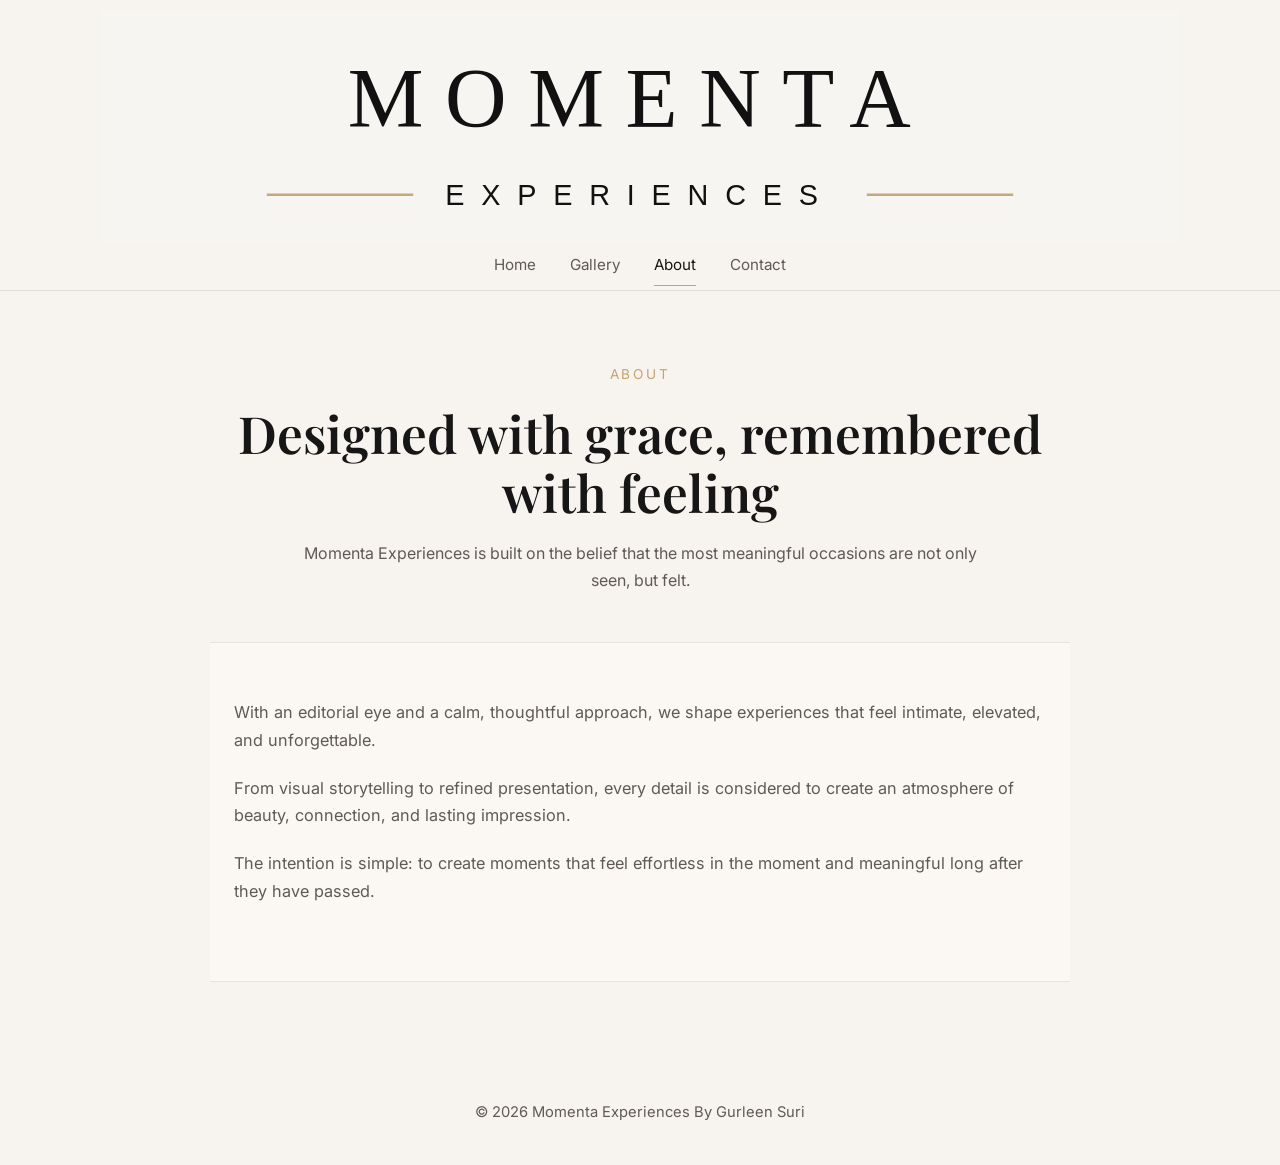
==== about.html @ 8e6f7125 "Add files via upload First working version of the website" ====
<!DOCTYPE html>
<html lang="en">
<head>
  <meta charset="UTF-8" />
  <meta name="viewport" content="width=device-width, initial-scale=1.0" />
  <title>About | Momenta Experiences</title>
  <link rel="preconnect" href="https://fonts.googleapis.com" />
  <link rel="preconnect" href="https://fonts.gstatic.com" crossorigin />
  <link
    href="https://fonts.googleapis.com/css2?family=Inter:wght@300;400;500;600&family=Playfair+Display:wght@500;600;700&display=swap"
    rel="stylesheet"
  />
  <link rel="stylesheet" href="style.css" />
</head>
<body>
  <header class="site-header">
    <div class="container header-inner">
      <a href="index.html" class="logo" aria-label="Momenta Experiences home">
        <img src="momenta_experiences_logo_cropped.svg" alt="Momenta Experiences logo" />
      </a>

      <nav class="site-nav" aria-label="Primary navigation">
        <a href="index.html">Home</a>
        <a href="gallery.html">Gallery</a>
        <a href="about.html" class="active">About</a>
        <a href="contact.html">Contact</a>
      </nav>
    </div>
  </header>

  <main>
    <section class="page-hero">
      <div class="container page-hero-content">
        <p class="eyebrow">About</p>
        <h1>Designed with grace, remembered with feeling</h1>
        <p>
          Momenta Experiences is built on the belief that the most meaningful
          occasions are not only seen, but felt.
        </p>
      </div>
    </section>

    <section class="content-section">
      <div class="container text-page-card">
        <p>
          With an editorial eye and a calm, thoughtful approach, we shape
          experiences that feel intimate, elevated, and unforgettable.
        </p>

        <p>
          From visual storytelling to refined presentation, every detail is
          considered to create an atmosphere of beauty, connection, and lasting
          impression.
        </p>

        <p>
          The intention is simple: to create moments that feel effortless in the
          moment and meaningful long after they have passed.
        </p>
      </div>
    </section>
  </main>

  <footer class="site-footer">
    <div class="container">
      <p>© 2026 Momenta Experiences By Gurleen Suri</p>
    </div>
  </footer>
</body>
</html>
---- style.css ----
:root {
  --bg: #f7f3ee;
  --bg-soft: #fbf8f4;
  --text: #161616;
  --muted: #5f5a55;
  --accent: #c5a46d;
  --border: rgba(0, 0, 0, 0.08);
  --white: #ffffff;
  --shadow: 0 20px 60px rgba(0, 0, 0, 0.06);
}

* {
  margin: 0;
  padding: 0;
  box-sizing: border-box;
}

html {
  scroll-behavior: smooth;
}

body {
  background: var(--bg);
  color: var(--text);
  font-family: "Inter", sans-serif;
  line-height: 1.7;
}

img {
  max-width: 100%;
  display: block;
}

a {
  text-decoration: none;
  color: inherit;
}

.container {
  width: min(1120px, 92%);
  margin: 0 auto;
}

.site-header {
  position: sticky;
  top: 0;
  z-index: 1000;
  background: rgba(247, 243, 238, 0.96);
  backdrop-filter: blur(10px);
  border-bottom: 1px solid var(--border);
}

.header-inner {
  display: flex;
  flex-direction: column;
  align-items: center;
  justify-content: center;
  gap: 8px;
  padding: 10px 0 12px;
}

.logo {
  display: inline-flex;
  justify-content: center;
  width: 100%;
}

.logo img {
  width: min(1080px, 96vw);
  height: auto;
}

.site-nav {
  display: flex;
  align-items: center;
  justify-content: center;
  gap: 34px;
  width: 100%;
}

.site-nav a {
  font-size: 0.95rem;
  color: var(--muted);
  position: relative;
  transition: color 0.3s ease;
}

.site-nav a:hover {
  color: var(--text);
}

.site-nav a::after {
  content: "";
  position: absolute;
  left: 0;
  bottom: -8px;
  width: 0;
  height: 1px;
  background: var(--accent);
  transition: width 0.3s ease;
}

.site-nav a:hover::after {
  width: 100%;
}

.hero {
  padding: 92px 0 90px;
  text-align: center;
}

.hero-content {
  max-width: 760px;
}

.eyebrow {
  font-size: 0.85rem;
  letter-spacing: 0.2em;
  text-transform: uppercase;
  color: var(--accent);
  margin-bottom: 18px;
}

.hero h1,
.section-heading h2,
.contact-card h2,
.simple-gallery-content h2 {
  font-family: "Playfair Display", serif;
  font-weight: 600;
  line-height: 1.15;
  color: var(--text);
}

.hero h1 {
  font-size: clamp(2.7rem, 6vw, 5rem);
  margin-bottom: 24px;
}

.hero-text {
  max-width: 640px;
  margin: 0 auto 34px;
  color: var(--muted);
  font-size: 1.05rem;
}

.btn {
  display: inline-block;
  padding: 14px 30px;
  border: 1px solid var(--accent);
  color: var(--text);
  background: transparent;
  border-radius: 999px;
  font-size: 0.95rem;
  transition: all 0.3s ease;
}

.btn:hover {
  background: var(--accent);
  color: var(--white);
}

.gallery-section,
.about-section,
.contact-section {
  padding: 90px 0;
}

.section-heading {
  max-width: 760px;
  margin-bottom: 38px;
}

.section-heading h2,
.contact-card h2,
.simple-gallery-content h2 {
  font-size: clamp(2rem, 4vw, 3.2rem);
}

.simple-gallery-section {
  padding-top: 20px;
}

.simple-gallery-content {
  max-width: 760px;
  margin: 0 auto;
  text-align: center;
  padding: 56px 24px;
  background: var(--bg-soft);
  border-top: 1px solid var(--border);
  border-bottom: 1px solid var(--border);
}

.simple-gallery-content p:last-child {
  max-width: 620px;
  margin: 18px auto 0;
  color: var(--muted);
}

.about-section {
  background: var(--bg-soft);
  border-top: 1px solid var(--border);
  border-bottom: 1px solid var(--border);
}

.about-content {
  max-width: 820px;
}

.about-content p {
  font-size: 1.02rem;
  color: var(--muted);
  margin-bottom: 20px;
}

.contact-card {
  text-align: center;
  background: var(--white);
  border: 1px solid var(--border);
  border-radius: 28px;
  padding: 60px 24px;
  box-shadow: var(--shadow);
}

.contact-card p {
  color: var(--muted);
  max-width: 640px;
  margin: 0 auto 18px;
}

.contact-link {
  display: inline-block;
  margin-top: 10px;
  font-size: 1.05rem;
  color: var(--accent);
  border-bottom: 1px solid transparent;
  transition: border-color 0.3s ease;
}

.contact-link:hover {
  border-color: var(--accent);
}

.site-footer {
  padding: 28px 0 40px;
  text-align: center;
}

.site-footer p {
  color: var(--muted);
  font-size: 0.92rem;
}

@media (max-width: 900px) {
  .header-inner {
    padding: 8px 0 14px;
  }

  .logo img {
    width: min(880px, 98vw);
  }

  .site-nav {
    gap: 18px;
    flex-wrap: wrap;
  }

  .hero {
    padding: 82px 0 70px;
  }
}

@media (max-width: 600px) {
  .logo img {
    width: 100%;
  }

  .site-nav a {
    font-size: 0.9rem;
  }

  .contact-card {
    padding: 42px 18px;
  }
}


.intro-section,
.content-section {
  padding: 0 0 90px;
}

.intro-card,
.text-page-card {
  max-width: 860px;
  margin: 0 auto;
  text-align: center;
  padding: 56px 24px;
  background: var(--bg-soft);
  border-top: 1px solid var(--border);
  border-bottom: 1px solid var(--border);
}

.intro-card h2,
.page-hero h1,
.text-page-card h2 {
  font-family: "Playfair Display", serif;
  font-weight: 600;
  line-height: 1.15;
  color: var(--text);
}

.intro-card h2,
.page-hero h1 {
  font-size: clamp(2rem, 4vw, 3.2rem);
}

.intro-card p:last-child,
.text-page-card p,
.page-hero p:last-child {
  max-width: 680px;
  margin: 18px auto 0;
  color: var(--muted);
}

.page-hero {
  padding: 72px 0 48px;
  text-align: center;
}

.page-hero-content {
  max-width: 820px;
  margin: 0 auto;
}

.placeholder-grid {
  display: grid;
  grid-template-columns: repeat(3, 1fr);
  gap: 22px;
}

.placeholder-card {
  min-height: 240px;
  display: flex;
  align-items: center;
  justify-content: center;
  background: var(--bg-soft);
  border: 1px solid var(--border);
  border-radius: 24px;
  box-shadow: var(--shadow);
  color: var(--muted);
  text-transform: uppercase;
  letter-spacing: 0.12em;
  font-size: 0.82rem;
}

.text-page-card {
  text-align: left;
}

.text-page-card p {
  max-width: none;
  margin: 0 0 20px;
  font-size: 1.02rem;
}

.contact-page-section {
  padding-top: 0;
}

.site-nav a.active {
  color: var(--text);
}

.site-nav a.active::after {
  width: 100%;
}

@media (max-width: 900px) {
  .placeholder-grid {
    grid-template-columns: 1fr;
  }
}
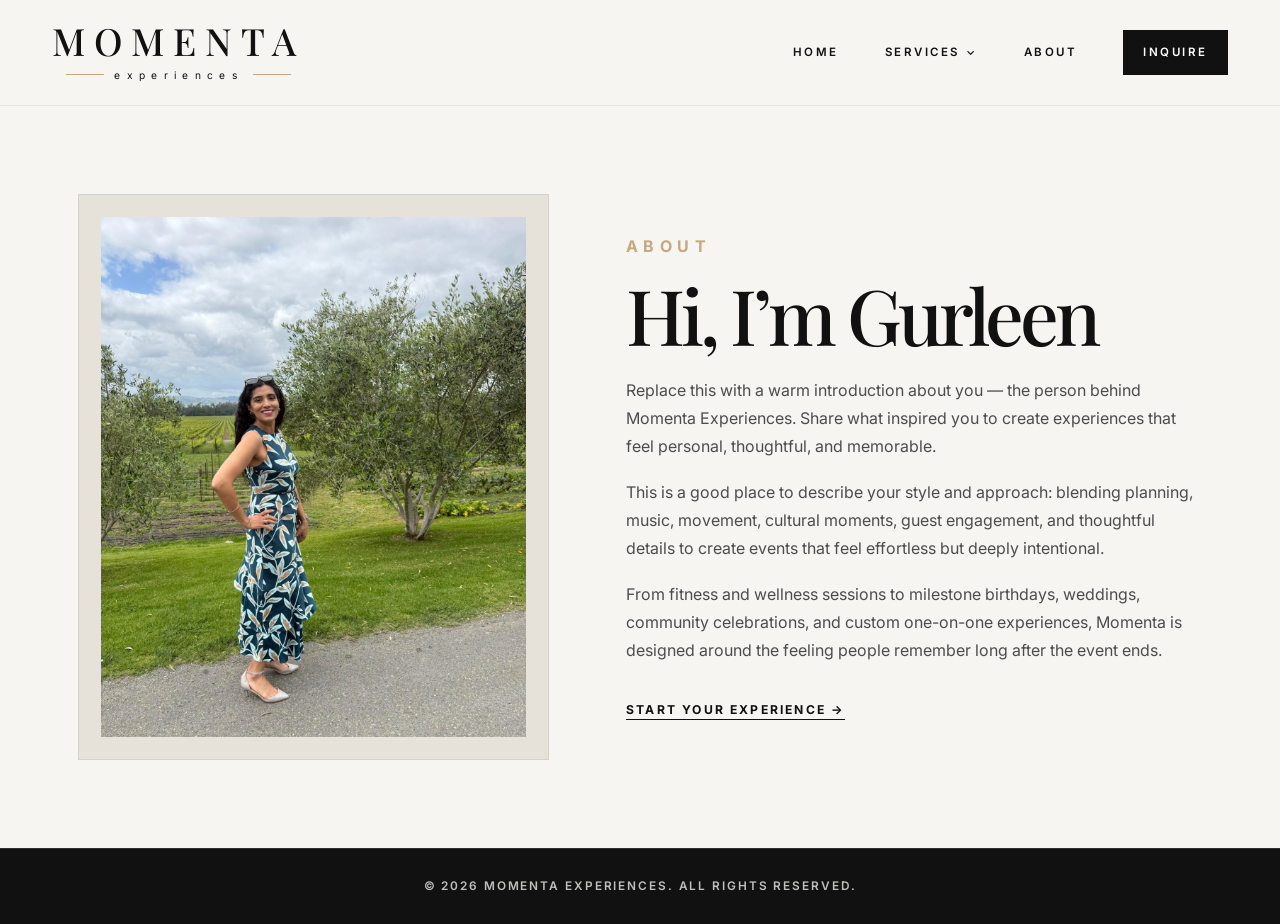
==== commit 427769f1: "Add files via upload created an about.html with my picture" ====
--- a/about.html
+++ b/about.html
@@ -4,67 +4,101 @@
   <meta charset="UTF-8" />
   <meta name="viewport" content="width=device-width, initial-scale=1.0" />
   <title>About | Momenta Experiences</title>
-  <link rel="preconnect" href="https://fonts.googleapis.com" />
-  <link rel="preconnect" href="https://fonts.gstatic.com" crossorigin />
-  <link
-    href="https://fonts.googleapis.com/css2?family=Inter:wght@300;400;500;600&family=Playfair+Display:wght@500;600;700&display=swap"
-    rel="stylesheet"
-  />
+  <link rel="preconnect" href="https://fonts.googleapis.com">
+  <link rel="preconnect" href="https://fonts.gstatic.com" crossorigin>
+  <link href="https://fonts.googleapis.com/css2?family=Inter:wght@300;400;500;600;700&family=Playfair+Display:wght@400;500;600;700&display=swap" rel="stylesheet">
   <link rel="stylesheet" href="style.css" />
 </head>
 <body>
   <header class="site-header">
-    <div class="container header-inner">
-      <a href="index.html" class="logo" aria-label="Momenta Experiences home">
-        <img src="momenta_experiences_logo_cropped.svg" alt="Momenta Experiences logo" />
-      </a>
+    <a class="logo" href="index.html#home" aria-label="Momenta Experiences home">
+      <span class="logo-primary">MOMENTA</span>
+      <span class="logo-line">
+        <span></span>
+        <em>experiences</em>
+        <span></span>
+      </span>
+    </a>
 
-      <nav class="site-nav" aria-label="Primary navigation">
-        <a href="index.html">Home</a>
-        <a href="gallery.html">Gallery</a>
-        <a href="about.html" class="active">About</a>
-        <a href="contact.html">Contact</a>
-      </nav>
+    <nav class="nav" aria-label="Primary navigation">
+      <a href="index.html#home">Home</a>
+      <div class="nav-dropdown">
+        <a href="index.html#services" class="nav-dropdown-trigger">Services</a>
+        <div class="nav-dropdown-menu" aria-label="Services submenu">
+          <a href="fitness.html">Fitness & Wellness</a>
+          <a href="celebrations.html">Milestone Birthdays & Celebrations</a>
+          <a href="weddings.html">Weddings</a>
+          <a href="custom-experiences.html">Custom Experiences</a>
+        </div>
+      </div>
+      <a href="about.html">About</a>
+      <a class="nav-button" href="inquire.html">Inquire</a>
+    </nav>
+
+    <button class="mobile-menu" type="button" aria-label="Open navigation" aria-expanded="false" aria-controls="mobileNav">Menu</button>
+    <div class="mobile-nav" id="mobileNav" aria-label="Mobile navigation">
+      <a href="index.html#home">Home</a>
+      <a href="index.html#services">Services</a>
+      <a href="about.html">About</a>
+      <a href="inquire.html">Inquire</a>
     </div>
   </header>
 
   <main>
-    <section class="page-hero">
-      <div class="container page-hero-content">
+    <section class="simple-about">
+      <div class="simple-about-image">
+        <div class="simple-about-photo about-gurleen-photo" role="img" aria-label="Gurleen outdoors in a vineyard setting"></div>
+      </div>
+
+      <div class="simple-about-copy">
         <p class="eyebrow">About</p>
-        <h1>Designed with grace, remembered with feeling</h1>
+        <h1>Hi, I’m Gurleen</h1>
+
         <p>
-          Momenta Experiences is built on the belief that the most meaningful
-          occasions are not only seen, but felt.
-        </p>
-      </div>
-    </section>
-
-    <section class="content-section">
-      <div class="container text-page-card">
-        <p>
-          With an editorial eye and a calm, thoughtful approach, we shape
-          experiences that feel intimate, elevated, and unforgettable.
+          Replace this with a warm introduction about you — the person behind Momenta Experiences.
+          Share what inspired you to create experiences that feel personal, thoughtful, and memorable.
         </p>
 
         <p>
-          From visual storytelling to refined presentation, every detail is
-          considered to create an atmosphere of beauty, connection, and lasting
-          impression.
+          This is a good place to describe your style and approach: blending planning, music, movement,
+          cultural moments, guest engagement, and thoughtful details to create events that feel effortless
+          but deeply intentional.
         </p>
 
         <p>
-          The intention is simple: to create moments that feel effortless in the
-          moment and meaningful long after they have passed.
+          From fitness and wellness sessions to milestone birthdays, weddings, community celebrations,
+          and custom one-on-one experiences, Momenta is designed around the feeling people remember long
+          after the event ends.
         </p>
+
+        <a class="text-link" href="inquire.html">Start your experience →</a>
       </div>
     </section>
   </main>
 
-  <footer class="site-footer">
-    <div class="container">
-      <p>© 2026 Momenta Experiences By Gurleen Suri</p>
-    </div>
+  <footer class="footer copyright-footer">
+    <p>© 2026 Momenta Experiences. All rights reserved.</p>
   </footer>
+
+  <script>
+    document.addEventListener("DOMContentLoaded", function () {
+      const menuButton = document.querySelector(".mobile-menu");
+      const mobileNav = document.querySelector(".mobile-nav");
+
+      if (!menuButton || !mobileNav) return;
+
+      menuButton.addEventListener("click", function () {
+        const isOpen = mobileNav.classList.toggle("is-open");
+        menuButton.setAttribute("aria-expanded", isOpen ? "true" : "false");
+      });
+
+      mobileNav.querySelectorAll("a").forEach(function (link) {
+        link.addEventListener("click", function () {
+          mobileNav.classList.remove("is-open");
+          menuButton.setAttribute("aria-expanded", "false");
+        });
+      });
+    });
+  </script>
 </body>
 </html>
--- a/style.css
+++ b/style.css
@@ -1,17 +1,17 @@
 :root {
-  --bg: #f7f3ee;
-  --bg-soft: #fbf8f4;
-  --text: #161616;
-  --muted: #5f5a55;
-  --accent: #c5a46d;
-  --border: rgba(0, 0, 0, 0.08);
+  --ink: #111111;
+  --cream: #f7f5f2;
+  --sand: #e7e2d9;
+  --taupe: #d4c6b5;
+  --gold: #c6a87d;
+  --sage: #a8b5a2;
   --white: #ffffff;
-  --shadow: 0 20px 60px rgba(0, 0, 0, 0.06);
+  --max-width: 1180px;
+  --serif: "Playfair Display", Georgia, serif;
+  --sans: "Inter", Arial, sans-serif;
 }
 
 * {
-  margin: 0;
-  padding: 0;
   box-sizing: border-box;
 }
 
@@ -20,363 +20,1471 @@
 }
 
 body {
-  background: var(--bg);
-  color: var(--text);
-  font-family: "Inter", sans-serif;
-  line-height: 1.7;
-}
-
-img {
-  max-width: 100%;
-  display: block;
+  margin: 0;
+  color: var(--ink);
+  background: var(--cream);
+  font-family: var(--sans);
+  line-height: 1.6;
+  -webkit-font-smoothing: antialiased;
+  text-rendering: optimizeLegibility;
 }
 
 a {
+  color: inherit;
   text-decoration: none;
-  color: inherit;
-}
-
-.container {
-  width: min(1120px, 92%);
-  margin: 0 auto;
 }
 
 .site-header {
   position: sticky;
   top: 0;
-  z-index: 1000;
-  background: rgba(247, 243, 238, 0.96);
-  backdrop-filter: blur(10px);
-  border-bottom: 1px solid var(--border);
-}
-
-.header-inner {
+  z-index: 20;
+  display: flex;
+  align-items: center;
+  justify-content: space-between;
+  gap: 32px;
+  padding: 22px 52px;
+  background: rgba(247, 245, 242, 0.94);
+  backdrop-filter: blur(12px);
+  border-bottom: 1px solid rgba(17, 17, 17, 0.08);
+}
+
+.logo {
+  display: inline-flex;
+  flex-direction: column;
+  align-items: center;
+  min-width: 210px;
+}
+
+.logo-primary {
+  font-family: var(--serif);
+  font-size: clamp(1.6rem, 3vw, 2.35rem);
+  font-weight: 500;
+  letter-spacing: 0.24em;
+  line-height: 1;
+}
+
+.logo-line {
+  display: flex;
+  align-items: center;
+  gap: 10px;
+  margin-top: 7px;
+}
+
+.logo-line span {
+  width: 38px;
+  height: 1px;
+  background: var(--gold);
+}
+
+.logo-line em {
+  font-style: normal;
+  font-size: 0.64rem;
+  letter-spacing: 0.62em;
+  text-transform: lowercase;
+}
+
+.nav {
+  display: flex;
+  align-items: center;
+  gap: clamp(22px, 4vw, 46px);
+  font-size: 0.72rem;
+  font-weight: 600;
+  letter-spacing: 0.22em;
+  text-transform: uppercase;
+}
+
+.nav a {
+  transition: color 180ms ease, opacity 180ms ease;
+}
+
+.nav a:hover {
+  color: var(--gold);
+}
+
+.nav-button {
+  padding: 13px 20px;
+  color: var(--white);
+  background: var(--ink);
+}
+
+.mobile-menu {
+  display: none;
+  border: 1px solid rgba(17, 17, 17, 0.18);
+  background: transparent;
+  padding: 10px 14px;
+  text-transform: uppercase;
+  letter-spacing: 0.14em;
+}
+
+.hero {
+  position: relative;
+  min-height: 38vh;
+  display: flex;
+  align-items: center;
+  padding: 36px 7vw;
+  overflow: hidden;
+  color: var(--white);
+  background:
+    linear-gradient(90deg, rgba(17,17,17,0.78) 0%, rgba(17,17,17,0.52) 42%, rgba(17,17,17,0.08) 100%),
+    url("https://images.unsplash.com/photo-1519225421980-715cb0215aed?auto=format&fit=crop&w=1800&q=80") center/cover;
+}
+
+.hero-content {
+  position: relative;
+  z-index: 2;
+  max-width: 600px;
+}
+
+.eyebrow {
+  margin: 0 0 16px;
+  font-size: 0.76rem;
+  font-weight: 700;
+  letter-spacing: 0.34em;
+  text-transform: uppercase;
+}
+
+.centered {
+  text-align: center;
+}
+
+.hero h1,
+.section h2,
+.split-copy h2,
+.cta h2 {
+  font-family: var(--serif);
+  font-weight: 500;
+  line-height: 0.98;
+  margin: 0;
+}
+
+.hero h1 {
+  font-size: clamp(2.55rem, 5.25vw, 5rem);
+  letter-spacing: -0.055em;
+}
+
+.hero h1 span,
+.section h2 span,
+.split-copy h2 span {
+  font-style: italic;
+  font-weight: 400;
+}
+
+.hero-copy {
+  max-width: 460px;
+  margin: 16px 0 20px;
+  font-size: 0.95rem;
+}
+
+.button {
+  display: inline-flex;
+  align-items: center;
+  justify-content: center;
+  min-width: 170px;
+  padding: 14px 26px;
+  border: 1px solid transparent;
+  font-family: var(--sans);
+  font-size: 0.74rem;
+  font-weight: 700;
+  letter-spacing: 0.24em;
+  text-transform: uppercase;
+  transition: transform 180ms ease, background 180ms ease, color 180ms ease;
+}
+
+.button:hover {
+  transform: translateY(-2px);
+}
+
+.button-light {
+  color: var(--ink);
+  background: var(--cream);
+}
+
+.button-dark {
+  color: var(--white);
+  background: var(--ink);
+}
+
+.section {
+  max-width: var(--max-width);
+  margin: 0 auto;
+  padding: 28px 28px;
+}
+
+.section h2,
+.cta h2 {
+  font-size: clamp(2rem, 3.9vw, 3.35rem);
+  text-align: center;
+}
+
+.service-grid {
+  display: grid;
+  grid-template-columns: repeat(4, 1fr);
+  gap: 18px;
+  margin-top: 22px;
+}
+
+.service-card {
+  text-align: center;
+  background: rgba(255,255,255,0.48);
+  border-right: 1px solid rgba(17, 17, 17, 0.08);
+  transition: transform 180ms ease, box-shadow 180ms ease;
+}
+
+.service-card:hover {
+  transform: translateY(-4px);
+  box-shadow: 0 18px 42px rgba(17, 17, 17, 0.08);
+}
+
+.image-card {
+  min-height: 154px;
+  background-size: cover;
+  background-position: center;
+  filter: saturate(1.04) contrast(1.02);
+}
+
+.fitness {
+  background-image:
+    linear-gradient(rgba(17,17,17,0.08), rgba(17,17,17,0.08)),
+    url("assets/service-fitness.png");
+}
+
+.celebrations {
+  background-image:
+    linear-gradient(rgba(17,17,17,0.02), rgba(17,17,17,0.02)),
+    url("assets/service-celebrations.png");
+}
+
+.weddings {
+  background-image:
+    linear-gradient(rgba(17,17,17,0.03), rgba(17,17,17,0.03)),
+    url("assets/service-weddings.png");
+}
+
+.custom {
+  background-image:
+    linear-gradient(rgba(17,17,17,0.08), rgba(17,17,17,0.08)),
+    url("assets/service-custom.png");
+}
+
+.service-icon {
+  width: 30px;
+  height: 30px;
+  margin: 12px auto 6px;
+  color: var(--gold);
+}
+
+.service-icon svg {
+  width: 100%;
+  height: 100%;
+  fill: none;
+  stroke: currentColor;
+  stroke-width: 1.45;
+  stroke-linecap: round;
+  stroke-linejoin: round;
+}
+
+.service-card h3 {
+  margin: 0 14px 8px;
+  font-size: 0.8rem;
+  letter-spacing: 0.18em;
+  text-transform: uppercase;
+}
+
+.service-card p {
+  margin: 0 auto 18px;
+  max-width: 230px;
+  padding: 0 18px;
+  font-size: 0.9rem;
+}
+
+.split-section {
+  display: grid;
+  grid-template-columns: 1fr 1.1fr;
+  min-height: 470px;
+  background: var(--sand);
+}
+
+.split-copy {
+  padding: clamp(48px, 7vw, 92px);
+}
+
+.split-copy h2 {
+  font-size: clamp(2.1rem, 4vw, 3.8rem);
+}
+
+.split-copy p:not(.eyebrow) {
+  max-width: 460px;
+  margin: 24px 0;
+}
+
+.text-link {
+  display: inline-block;
+  margin-top: 12px;
+  border-bottom: 1px solid var(--ink);
+  font-size: 0.76rem;
+  font-weight: 700;
+  letter-spacing: 0.18em;
+  text-transform: uppercase;
+}
+
+.split-image {
+  display: grid;
+  place-items: center;
+  padding: 34px;
+  background:
+    linear-gradient(rgba(247,245,242,0.28), rgba(247,245,242,0.28)),
+    url("assets/about-card.png") center/cover;
+}
+
+.brand-card {
   display: flex;
   flex-direction: column;
   align-items: center;
   justify-content: center;
-  gap: 8px;
-  padding: 10px 0 12px;
-}
-
-.logo {
+  width: min(360px, 78vw);
+  aspect-ratio: 1.45 / 1;
+  background: rgba(247, 245, 242, 0.9);
+  box-shadow: 0 22px 60px rgba(17, 17, 17, 0.16);
+}
+
+.brand-card-logo {
+  font-family: var(--serif);
+  font-size: 2.1rem;
+  letter-spacing: 0.25em;
+}
+
+.brand-card-sub {
+  margin-top: 4px;
+  font-size: 0.72rem;
+  letter-spacing: 0.52em;
+}
+
+.cta {
+  position: relative;
+  max-width: none;
+  margin: 0;
+  padding: 78px 28px 84px;
+  text-align: center;
+  background:
+    linear-gradient(rgba(247, 245, 242, 0.92), rgba(247, 245, 242, 0.92)),
+    radial-gradient(circle at center, rgba(198, 168, 125, 0.18), transparent 54%);
+  border-top: 1px solid rgba(17, 17, 17, 0.08);
+}
+
+.cta .eyebrow {
+  color: var(--gold);
+}
+
+.cta h2 {
+  max-width: 850px;
+  margin: 0 auto;
+  color: var(--ink);
+  font-family: var(--serif);
+  font-weight: 500;
+  letter-spacing: -0.035em;
+}
+
+.cta .button {
+  margin-top: 30px;
+}
+
+.footer {
+  display: grid;
+  grid-template-columns: repeat(3, 1fr);
+  gap: 0;
+  padding: 30px 7vw;
+  color: var(--cream);
+  background: var(--ink);
+  border-top: 1px solid rgba(255,255,255,0.12);
+}
+
+.footer-card {
+  display: flex;
+  align-items: center;
+  gap: 20px;
+  min-height: 70px;
+  padding: 0 34px;
+  border-right: 1px solid rgba(255,255,255,0.14);
+}
+
+.footer-card:last-child {
+  border-right: none;
+}
+
+.footer-icon {
+  flex: 0 0 auto;
+  width: 34px;
+  height: 34px;
+  color: var(--gold);
+}
+
+.footer-icon svg {
+  width: 100%;
+  height: 100%;
+  fill: none;
+  stroke: currentColor;
+  stroke-width: 1.45;
+  stroke-linecap: round;
+  stroke-linejoin: round;
+}
+
+.footer-card div {
+  display: flex;
+  flex-direction: column;
+  gap: 4px;
+}
+
+.footer strong {
+  font-size: 0.72rem;
+  letter-spacing: 0.2em;
+  text-transform: uppercase;
+}
+
+.footer span {
+  color: rgba(247,245,242,0.72);
+  font-size: 0.84rem;
+}
+
+@media (max-width: 980px) {
+  .site-header {
+    padding: 18px 24px;
+  }
+
+  .nav {
+    display: none;
+  }
+
+  .mobile-menu {
+    display: inline-block;
+  }
+
+  .service-grid {
+    grid-template-columns: repeat(2, 1fr);
+  }
+
+  .split-section {
+    grid-template-columns: 1fr;
+  }
+
+  .split-image {
+    min-height: 360px;
+  }
+
+  .footer {
+    grid-template-columns: 1fr;
+    padding: 18px 7vw;
+  }
+
+  .footer-card {
+    border-right: none;
+    border-bottom: 1px solid rgba(255,255,255,0.14);
+    padding: 22px 0;
+  }
+
+  .footer-card:last-child {
+    border-bottom: none;
+  }
+}
+
+@media (max-width: 640px) {
+  .logo {
+    align-items: flex-start;
+    min-width: 0;
+  }
+
+  .logo-primary {
+    font-size: 1.45rem;
+    letter-spacing: 0.18em;
+  }
+
+  .logo-line span {
+    width: 25px;
+  }
+
+  .hero {
+    min-height: 46vh;
+    padding: 44px 26px;
+  }
+
+  .hero-copy {
+    font-size: 0.96rem;
+  }
+
+  .service-grid {
+    grid-template-columns: 1fr;
+  }
+
+  .section {
+    padding: 58px 22px;
+  }
+
+  .split-copy {
+    padding: 48px 28px;
+  }
+
+  .footer {
+    padding: 18px 28px;
+  }
+}
+
+/* Inquire page */
+.inquire-page {
+  min-height: calc(100vh - 93px);
+  padding: clamp(44px, 6vw, 76px) 7vw;
+  background:
+    radial-gradient(circle at 18% 20%, rgba(198, 168, 125, 0.16), transparent 30%),
+    var(--cream);
+}
+
+.inquire-layout {
+  display: grid;
+  grid-template-columns: minmax(0, 1.05fr) minmax(320px, 0.95fr);
+  gap: clamp(24px, 4vw, 52px);
+  max-width: var(--max-width);
+  margin: 0 auto;
+  align-items: stretch;
+}
+
+.inquire-card {
+  min-height: 590px;
+  padding: clamp(42px, 6vw, 76px);
+  background: var(--sand);
+  border: 1px solid rgba(17, 17, 17, 0.10);
+  box-shadow: 0 22px 60px rgba(17, 17, 17, 0.06);
+  display: flex;
+  flex-direction: column;
+  align-items: flex-start;
+  justify-content: center;
+  position: relative;
+}
+
+
+.inquire-card .eyebrow {
+  color: var(--gold);
+  margin-bottom: 22px;
+}
+
+.inquire-card h1 {
+  margin: 0;
+  color: var(--ink);
+  font-family: var(--serif);
+  font-size: clamp(3.1rem, 6vw, 5.6rem);
+  font-weight: 500;
+  letter-spacing: -0.055em;
+  line-height: 0.96;
+}
+
+.inquire-card h1 span {
+  font-style: italic;
+  font-weight: 400;
+}
+
+.inquire-card p:not(.eyebrow) {
+  max-width: 560px;
+  margin: 28px 0 34px;
+  color: rgba(17, 17, 17, 0.72);
+  font-family: var(--sans);
+  font-size: clamp(1rem, 1.3vw, 1.12rem);
+  line-height: 1.65;
+}
+
+.inquire-email {
   display: inline-flex;
+  align-items: center;
   justify-content: center;
+  min-width: 310px;
+  padding: 16px 24px;
+  color: var(--white);
+  background: var(--ink);
+  font-family: var(--sans);
+  font-size: 0.76rem;
+  font-weight: 700;
+  letter-spacing: 0.2em;
+  text-transform: uppercase;
+  transition: transform 180ms ease, background 180ms ease;
+  position: relative;
+  z-index: 1;
+}
+
+.inquire-email:hover {
+  transform: translateY(-2px);
+  background: #2a2a2a;
+}
+
+.inquire-steps {
+  display: grid;
+  grid-template-rows: repeat(3, 1fr);
+  gap: 18px;
+}
+
+.step-card {
+  padding: clamp(28px, 4vw, 42px);
+  background: rgba(255, 255, 255, 0.54);
+  border: 1px solid rgba(17, 17, 17, 0.08);
+  display: flex;
+  flex-direction: column;
+  justify-content: center;
+  transition: transform 180ms ease, box-shadow 180ms ease;
+}
+
+.step-card:hover {
+  transform: translateY(-3px);
+  box-shadow: 0 18px 42px rgba(17, 17, 17, 0.07);
+}
+
+.step-number {
+  display: inline-block;
+  margin-bottom: 14px;
+  color: var(--gold);
+  font-family: var(--serif);
+  font-size: clamp(1.35rem, 2vw, 1.7rem);
+  font-weight: 500;
+}
+
+.step-card h2 {
+  margin: 0 0 8px;
+  color: var(--ink);
+  font-family: var(--sans);
+  font-size: 0.78rem;
+  font-weight: 800;
+  letter-spacing: 0.2em;
+  line-height: 1.4;
+  text-transform: uppercase;
+}
+
+.step-card p {
+  margin: 0;
+  color: rgba(17, 17, 17, 0.68);
+  font-size: 0.94rem;
+  line-height: 1.6;
+}
+
+@media (max-width: 980px) {
+  .inquire-page {
+    padding: 42px 24px;
+  }
+
+  .inquire-layout {
+    grid-template-columns: 1fr;
+  }
+
+  .inquire-card {
+    min-height: auto;
+  }
+
+  .inquire-steps {
+    grid-template-rows: none;
+  }
+}
+
+@media (max-width: 640px) {
+  .inquire-card {
+    padding: 36px 26px;
+  }
+
+  .inquire-email {
+    width: 100%;
+    min-width: 0;
+    padding: 16px 18px;
+    font-size: 0.72rem;
+    letter-spacing: 0.14em;
+  }
+
+  .step-card {
+    padding: 26px 24px;
+  }
+}
+
+
+/* Clickable service cards */
+.service-link {
+  display: block;
+  color: inherit;
+  text-decoration: none;
+}
+
+.service-link:focus-visible {
+  outline: 2px solid var(--gold);
+  outline-offset: 4px;
+}
+
+/* Service detail pages */
+.service-detail-hero {
+  min-height: 38vh;
+  display: flex;
+  align-items: center;
+  padding: 36px 7vw;
+  color: var(--white);
+  background-size: cover;
+  background-position: center;
+}
+
+.service-detail-content {
+  max-width: 680px;
+}
+
+.service-detail-content h1 {
+  margin: 0;
+  font-family: var(--serif);
+  font-size: clamp(2.55rem, 5.25vw, 5rem);
+  font-weight: 500;
+  letter-spacing: -0.055em;
+  line-height: 0.98;
+}
+
+.service-detail-content h1 span {
+  font-style: italic;
+  font-weight: 400;
+}
+
+.service-detail-content p:not(.eyebrow) {
+  max-width: 460px;
+  margin: 16px 0 20px;
+  font-size: 0.95rem;
+  color: rgba(255, 255, 255, 0.88);
+}
+
+.fitness-detail {
+  background:
+    linear-gradient(90deg, rgba(17,17,17,0.78), rgba(17,17,17,0.18)),
+    url("assets/service-fitness.png") center/cover;
+}
+
+.celebrations-detail {
+  background:
+    linear-gradient(90deg, rgba(17,17,17,0.78), rgba(17,17,17,0.18)),
+    url("assets/service-celebrations.png") center/cover;
+}
+
+.weddings-detail {
+  background:
+    linear-gradient(90deg, rgba(17,17,17,0.78), rgba(17,17,17,0.18)),
+    url("assets/service-weddings.png") center/cover;
+}
+
+.custom-detail {
+  background:
+    linear-gradient(90deg, rgba(17,17,17,0.78), rgba(17,17,17,0.18)),
+    url("assets/service-custom.png") center/cover;
+}
+
+.service-detail-section {
+  padding: 78px 7vw;
+  background: var(--cream);
+}
+
+.service-detail-grid {
+  display: grid;
+  grid-template-columns: 1fr 1fr;
+  gap: clamp(38px, 6vw, 70px);
+  max-width: var(--max-width);
+  margin: 0 auto;
+  align-items: start;
+}
+
+.service-detail-grid h2 {
+  margin: 0;
+  font-family: var(--serif);
+  font-size: clamp(2.2rem, 4vw, 4rem);
+  font-weight: 500;
+  letter-spacing: -0.04em;
+  line-height: 1;
+}
+
+.service-detail-list {
+  background: rgba(255, 255, 255, 0.5);
+  border: 1px solid rgba(17, 17, 17, 0.08);
+  padding: clamp(28px, 4vw, 46px);
+}
+
+.service-detail-list ul {
+  margin: 0;
+  padding-left: 20px;
+}
+
+.service-detail-list li {
+  margin-bottom: 14px;
+  color: rgba(17, 17, 17, 0.75);
+  font-size: 1rem;
+  line-height: 1.55;
+}
+
+.service-crosslink {
+  padding: 70px 7vw 82px;
+  background: var(--sand);
+  text-align: center;
+}
+
+.service-crosslink h2 {
+  max-width: 760px;
+  margin: 0 auto 32px;
+  font-family: var(--serif);
+  font-size: clamp(2.2rem, 4vw, 4rem);
+  font-weight: 500;
+  letter-spacing: -0.04em;
+  line-height: 1;
+}
+
+.service-mini-grid {
+  display: grid;
+  grid-template-columns: repeat(4, 1fr);
+  gap: 14px;
+  max-width: var(--max-width);
+  margin: 0 auto;
+}
+
+.service-mini-grid a {
+  display: flex;
+  align-items: center;
+  justify-content: center;
+  min-height: 82px;
+  padding: 20px;
+  background: rgba(255,255,255,0.54);
+  border: 1px solid rgba(17, 17, 17, 0.08);
+  font-size: 0.76rem;
+  font-weight: 800;
+  letter-spacing: 0.18em;
+  line-height: 1.5;
+  text-transform: uppercase;
+  transition: transform 180ms ease, box-shadow 180ms ease;
+}
+
+.service-mini-grid a:hover {
+  transform: translateY(-3px);
+  box-shadow: 0 18px 42px rgba(17, 17, 17, 0.07);
+}
+
+@media (max-width: 980px) {
+  .service-detail-grid,
+  .service-mini-grid {
+    grid-template-columns: 1fr;
+  }
+
+  .service-detail-hero {
+    min-height: 46vh;
+    padding: 44px 26px;
+  }
+}
+
+
+/* Past event examples on service pages */
+.past-events-section {
+  padding: 78px 7vw 64px;
+  background: var(--cream);
+  border-top: 1px solid rgba(17, 17, 17, 0.06);
+}
+
+.past-events-section > h2 {
+  max-width: 760px;
+  margin: 0 auto 46px;
+  text-align: center;
+  font-family: var(--serif);
+  font-size: clamp(2.2rem, 4vw, 4rem);
+  font-weight: 500;
+  letter-spacing: -0.04em;
+  line-height: 1;
+}
+
+.past-event {
+  display: grid;
+  grid-template-columns: 1fr 1fr;
+  gap: clamp(28px, 5vw, 64px);
+  max-width: var(--max-width);
+  margin: 0 auto 54px;
+  align-items: center;
+}
+
+.past-event:last-child {
+  margin-bottom: 0;
+}
+
+.past-event.reverse .past-event-image {
+  order: 2;
+}
+
+.past-event-image {
+  min-height: 360px;
+  background-size: cover;
+  background-position: center;
+}
+
+.placeholder-event-image {
+  display: grid;
+  place-items: center;
+  min-height: 360px;
+  background:
+    linear-gradient(135deg, rgba(198, 168, 125, 0.22), rgba(247, 245, 242, 0.88)),
+    var(--sand);
+  border: 1px solid rgba(17, 17, 17, 0.10);
+}
+
+.placeholder-event-image span {
+  color: rgba(17, 17, 17, 0.52);
+  font-size: 0.78rem;
+  font-weight: 800;
+  letter-spacing: 0.22em;
+  text-transform: uppercase;
+}
+
+.past-event-copy {
+  padding: clamp(30px, 4vw, 48px);
+  background: rgba(255,255,255,0.5);
+  border: 1px solid rgba(17,17,17,0.08);
+}
+
+.past-event-copy .eyebrow {
+  color: var(--gold);
+}
+
+.past-event-copy h3 {
+  margin: 0;
+  font-family: var(--serif);
+  font-size: clamp(2rem, 3.5vw, 3.4rem);
+  font-weight: 500;
+  letter-spacing: -0.04em;
+  line-height: 1;
+}
+
+.past-event-copy p:not(.eyebrow) {
+  margin: 20px 0 22px;
+  color: rgba(17,17,17,0.72);
+  line-height: 1.65;
+}
+
+.past-event-copy ul {
+  margin: 0;
+  padding-left: 20px;
+}
+
+.past-event-copy li {
+  margin-bottom: 10px;
+  color: rgba(17,17,17,0.72);
+  line-height: 1.55;
+}
+
+@media (max-width: 860px) {
+  .past-event,
+  .past-event.reverse {
+    grid-template-columns: 1fr;
+  }
+
+  .past-event.reverse .past-event-image {
+    order: 0;
+  }
+
+  .past-event-image,
+  .placeholder-event-image {
+    min-height: 280px;
+  }
+}
+
+
+.seventieth-birthday-event {
+  background-image: url("assets/70th-birthday-milestone.jpg");
+  background-position: center center;
+  background-size: contain;
+  background-repeat: no-repeat;
+  background-color: var(--sand);
+}
+
+
+.girl-scout-yoga-event {
+  background-image: url("assets/girl-scout-kids-yoga.jpg");
+  background-position: center center;
+  background-size: cover;
+}
+
+
+.cultural-night-dance-event {
+  background-image: url("assets/interactive-bollywood-dance.jpg");
+  background-position: center center;
+  background-size: cover;
+}
+
+
+.seventieth-birthday-event.past-event-image,
+.past-event-image.seventieth-birthday-event {
+  min-height: 430px;
+}
+
+
+.lohri-bonfire-event {
+  background-image: url("assets/lohri-bonfire-festival.jpg");
+  background-position: center center;
+  background-size: contain;
+  background-repeat: no-repeat;
+  background-color: var(--sand);
+}
+
+
+.lohri-bonfire-event.past-event-image,
+.past-event-image.lohri-bonfire-event {
+  min-height: 480px;
+}
+
+
+.sangeet-evening-event {
+  background-image: url("assets/sangeet-evening.jpg");
+  background-position: center center;
+  background-size: cover;
+}
+
+
+
+
+
+/* Copyright footer for individual service pages */
+.copyright-footer {
+  display: flex;
+  align-items: center;
+  justify-content: center;
+  padding: 28px 7vw;
+  color: rgba(247, 245, 242, 0.76);
+  background: var(--ink);
+  text-align: center;
+}
+
+.copyright-footer p {
   width: 100%;
-}
-
-.logo img {
-  width: min(1080px, 96vw);
-  height: auto;
-}
-
-.site-nav {
-  display: flex;
-  align-items: center;
-  justify-content: center;
-  gap: 34px;
-  width: 100%;
-}
-
-.site-nav a {
-  font-size: 0.95rem;
-  color: var(--muted);
+  margin: 0 auto;
+  text-align: center;
+  font-size: 0.74rem;
+  font-weight: 600;
+  letter-spacing: 0.16em;
+  text-transform: uppercase;
+}
+
+
+.custom-choreography-event {
+  background-image: url("assets/custom-choreography-performance.jpg");
+  background-position: center center;
+  background-size: cover;
+}
+
+
+.community-diwali-event {
+  background-image: url("assets/community-diwali-celebration.jpg");
+  background-position: center center;
+  background-size: contain;
+  background-repeat: no-repeat;
+  background-color: #180062;
+}
+
+
+.community-diwali-event.past-event-image,
+.past-event-image.community-diwali-event {
+  min-height: 520px;
+}
+
+
+.personalized-one-to-one-event {
+  background-image: url("assets/personalized-one-to-one-services.jpg");
+  background-position: center center;
+  background-size: cover;
+  background-repeat: no-repeat;
+}
+
+
+/* When clicking Home, show the full hero section including the eyebrow line */
+#home {
+  scroll-margin-top: 0;
+}
+
+/* When clicking Services, start cleanly at the What We Do section */
+#services {
+  scroll-margin-top: 76px;
+}
+
+/* When clicking About, start cleanly at the We Believe section */
+#about {
+  scroll-margin-top: 76px;
+}
+
+
+/* Keep anchor targets flush to the top so the prior section is not visible */
+#home,
+#services,
+#about {
+  scroll-margin-top: 0;
+}
+
+/* Home should show the full hero section */
+#home {
+  scroll-margin-top: 0;
+}
+
+/* Services should begin at What We Do, without hero bottom showing */
+#services {
+  scroll-margin-top: 0;
+}
+
+/* About should begin at We Believe, without services bottom showing */
+#about {
+  scroll-margin-top: 0;
+}
+
+
+/* Keep target sections flush to viewport so previous section does not show */
+#home,
+#services,
+#about {
+  scroll-margin-top: 0;
+}
+
+/* Keep homepage hero aligned so the WE DESIGN line is visible */
+#home {
+  scroll-margin-top: 0;
+}
+
+/* Add header-safe breathing room inside anchor sections */
+#services {
+  padding-top: calc(42px + 74px);
+}
+
+#about {
+  padding-top: calc(42px + 74px);
+}
+
+@media (max-width: 860px) {
+  #services,
+  #about {
+    padding-top: calc(38px + 64px);
+  }
+}
+
+/* Anchor navigation alignment fixes */
+html {
+  scroll-behavior: smooth;
+  scroll-padding-top: 0;
+}
+
+/* Keep Services and About flush so the prior section does not show */
+#services,
+#about {
+  scroll-margin-top: 0;
+}
+
+/* Home needs header offset so the full hero copy, including WE DESIGN, is visible */
+#home {
+  scroll-margin-top: 92px;
+}
+
+/* Add header-safe breathing room inside anchor sections */
+#services {
+  padding-top: calc(42px + 74px);
+}
+
+#about {
+  padding-top: calc(42px + 74px);
+}
+
+@media (max-width: 860px) {
+  #home {
+    scroll-margin-top: 82px;
+  }
+
+  #services,
+  #about {
+    padding-top: calc(38px + 64px);
+  }
+}
+
+/* Services dropdown navigation */
+.nav-dropdown {
   position: relative;
-  transition: color 0.3s ease;
-}
-
-.site-nav a:hover {
-  color: var(--text);
-}
-
-.site-nav a::after {
+  display: inline-flex;
+  align-items: center;
+}
+
+.nav-dropdown-trigger {
+  display: inline-flex;
+  align-items: center;
+  gap: 6px;
+}
+
+.nav-dropdown-trigger::after {
+  content: "⌄";
+  font-size: 0.72rem;
+  line-height: 1;
+  transform: translateY(-1px);
+}
+
+.nav-dropdown-menu {
+  position: absolute;
+  top: calc(100% + 14px);
+  left: 50%;
+  min-width: 285px;
+  padding: 12px;
+  background: rgba(247, 245, 242, 0.98);
+  border: 1px solid rgba(17, 17, 17, 0.10);
+  box-shadow: 0 22px 54px rgba(17, 17, 17, 0.12);
+  transform: translateX(-50%) translateY(8px);
+  opacity: 0;
+  visibility: hidden;
+  pointer-events: none;
+  transition: opacity 180ms ease, transform 180ms ease, visibility 180ms ease;
+}
+
+.nav-dropdown-menu::before {
   content: "";
   position: absolute;
   left: 0;
-  bottom: -8px;
-  width: 0;
-  height: 1px;
-  background: var(--accent);
-  transition: width 0.3s ease;
-}
-
-.site-nav a:hover::after {
-  width: 100%;
-}
-
-.hero {
-  padding: 92px 0 90px;
-  text-align: center;
-}
-
-.hero-content {
-  max-width: 760px;
-}
-
-.eyebrow {
-  font-size: 0.85rem;
-  letter-spacing: 0.2em;
+  right: 0;
+  top: -16px;
+  height: 16px;
+}
+
+.nav-dropdown:hover .nav-dropdown-menu,
+.nav-dropdown:focus-within .nav-dropdown-menu {
+  opacity: 1;
+  visibility: visible;
+  pointer-events: auto;
+  transform: translateX(-50%) translateY(0);
+}
+
+.nav-dropdown-menu a {
+  display: block;
+  padding: 13px 14px;
+  color: var(--ink);
+  font-size: 0.68rem;
+  font-weight: 700;
+  letter-spacing: 0.16em;
+  line-height: 1.45;
   text-transform: uppercase;
-  color: var(--accent);
-  margin-bottom: 18px;
-}
-
-.hero h1,
-.section-heading h2,
-.contact-card h2,
-.simple-gallery-content h2 {
-  font-family: "Playfair Display", serif;
-  font-weight: 600;
-  line-height: 1.15;
-  color: var(--text);
-}
-
-.hero h1 {
-  font-size: clamp(2.7rem, 6vw, 5rem);
-  margin-bottom: 24px;
-}
-
-.hero-text {
-  max-width: 640px;
-  margin: 0 auto 34px;
-  color: var(--muted);
-  font-size: 1.05rem;
-}
-
-.btn {
-  display: inline-block;
-  padding: 14px 30px;
-  border: 1px solid var(--accent);
-  color: var(--text);
-  background: transparent;
-  border-radius: 999px;
-  font-size: 0.95rem;
-  transition: all 0.3s ease;
-}
-
-.btn:hover {
-  background: var(--accent);
-  color: var(--white);
-}
-
-.gallery-section,
-.about-section,
-.contact-section {
-  padding: 90px 0;
-}
-
-.section-heading {
-  max-width: 760px;
-  margin-bottom: 38px;
-}
-
-.section-heading h2,
-.contact-card h2,
-.simple-gallery-content h2 {
-  font-size: clamp(2rem, 4vw, 3.2rem);
-}
-
-.simple-gallery-section {
-  padding-top: 20px;
-}
-
-.simple-gallery-content {
-  max-width: 760px;
+  border-bottom: 1px solid rgba(17, 17, 17, 0.07);
+}
+
+.nav-dropdown-menu a:last-child {
+  border-bottom: none;
+}
+
+.nav-dropdown-menu a:hover {
+  color: var(--gold);
+  background: rgba(198, 168, 125, 0.08);
+}
+
+/* Stronger clickable service tile interaction */
+.service-link {
+  cursor: pointer;
+}
+
+.service-card {
+  position: relative;
+  overflow: hidden;
+  transform-origin: center;
+}
+
+.service-card .image-card {
+  transition: transform 220ms ease, filter 220ms ease;
+}
+
+.service-card:hover,
+.service-card:focus-visible {
+  transform: translateY(-8px) scale(1.035);
+  box-shadow: 0 24px 60px rgba(17, 17, 17, 0.14);
+  z-index: 3;
+}
+
+.service-card:hover .image-card,
+.service-card:focus-visible .image-card {
+  transform: scale(1.06);
+  filter: saturate(1.12) contrast(1.05);
+}
+
+.service-card::after {
+  content: "Explore";
+  position: absolute;
+  top: 12px;
+  right: 12px;
+  padding: 7px 10px;
+  color: var(--ink);
+  background: rgba(247, 245, 242, 0.92);
+  border: 1px solid rgba(17, 17, 17, 0.08);
+  font-size: 0.62rem;
+  font-weight: 800;
+  letter-spacing: 0.16em;
+  text-transform: uppercase;
+  opacity: 0;
+  transform: translateY(-6px);
+  transition: opacity 180ms ease, transform 180ms ease;
+}
+
+.service-card:hover::after,
+.service-card:focus-visible::after {
+  opacity: 1;
+  transform: translateY(0);
+}
+
+@media (max-width: 980px) {
+  .service-card:hover,
+  .service-card:focus-visible {
+    transform: translateY(-5px) scale(1.015);
+  }
+}
+
+/* Mobile dropdown navigation */
+.mobile-nav {
+  display: none;
+}
+
+@media (max-width: 980px) {
+  .site-header {
+    position: sticky;
+    top: 0;
+    z-index: 50;
+  }
+
+  .site-header .nav {
+    display: none;
+  }
+
+  .mobile-menu {
+    display: inline-flex;
+    align-items: center;
+    justify-content: center;
+    margin-left: auto;
+    border: 1px solid rgba(17, 17, 17, 0.18);
+    background: transparent;
+    padding: 10px 14px;
+    color: var(--ink);
+    font-family: var(--sans);
+    font-size: 0.72rem;
+    font-weight: 700;
+    letter-spacing: 0.14em;
+    text-transform: uppercase;
+    cursor: pointer;
+  }
+
+  .mobile-nav {
+    position: absolute;
+    top: 100%;
+    left: 0;
+    right: 0;
+    z-index: 49;
+    display: grid;
+    padding: 8px 24px 14px;
+    background: rgba(247, 245, 242, 0.98);
+    border-bottom: 1px solid rgba(17, 17, 17, 0.08);
+    box-shadow: 0 18px 42px rgba(17, 17, 17, 0.10);
+    opacity: 0;
+    visibility: hidden;
+    transform: translateY(-8px);
+    pointer-events: none;
+    transition: opacity 180ms ease, transform 180ms ease, visibility 180ms ease;
+  }
+
+  .mobile-nav.is-open {
+    opacity: 1;
+    visibility: visible;
+    transform: translateY(0);
+    pointer-events: auto;
+  }
+
+  .mobile-nav a {
+    display: block;
+    padding: 15px 0;
+    border-bottom: 1px solid rgba(17, 17, 17, 0.08);
+    color: var(--ink);
+    font-size: 0.76rem;
+    font-weight: 800;
+    letter-spacing: 0.22em;
+    text-transform: uppercase;
+  }
+
+  .mobile-nav a:last-child {
+    border-bottom: none;
+  }
+
+  .mobile-nav a:hover {
+    color: var(--gold);
+  }
+}
+
+@media (min-width: 981px) {
+  .mobile-menu,
+  .mobile-nav {
+    display: none !important;
+  }
+}
+
+/* About page */
+.simple-about {
+  display: grid;
+  grid-template-columns: minmax(260px, 0.9fr) minmax(0, 1.1fr);
+  gap: clamp(34px, 6vw, 78px);
+  align-items: center;
+  max-width: var(--max-width);
   margin: 0 auto;
-  text-align: center;
-  padding: 56px 24px;
-  background: var(--bg-soft);
-  border-top: 1px solid var(--border);
-  border-bottom: 1px solid var(--border);
-}
-
-.simple-gallery-content p:last-child {
-  max-width: 620px;
-  margin: 18px auto 0;
-  color: var(--muted);
-}
-
-.about-section {
-  background: var(--bg-soft);
-  border-top: 1px solid var(--border);
-  border-bottom: 1px solid var(--border);
-}
-
-.about-content {
-  max-width: 820px;
-}
-
-.about-content p {
-  font-size: 1.02rem;
-  color: var(--muted);
-  margin-bottom: 20px;
-}
-
-.contact-card {
-  text-align: center;
-  background: var(--white);
-  border: 1px solid var(--border);
-  border-radius: 28px;
-  padding: 60px 24px;
-  box-shadow: var(--shadow);
-}
-
-.contact-card p {
-  color: var(--muted);
-  max-width: 640px;
-  margin: 0 auto 18px;
-}
-
-.contact-link {
-  display: inline-block;
-  margin-top: 10px;
-  font-size: 1.05rem;
-  color: var(--accent);
-  border-bottom: 1px solid transparent;
-  transition: border-color 0.3s ease;
-}
-
-.contact-link:hover {
-  border-color: var(--accent);
-}
-
-.site-footer {
-  padding: 28px 0 40px;
-  text-align: center;
-}
-
-.site-footer p {
-  color: var(--muted);
-  font-size: 0.92rem;
+  padding: clamp(54px, 7vw, 88px) 28px;
+  background: var(--cream);
+}
+
+.simple-about-image {
+  background: var(--sand);
+  padding: clamp(14px, 2vw, 22px);
+  border: 1px solid rgba(17, 17, 17, 0.08);
+}
+
+.simple-about-photo {
+  min-height: 520px;
+  display: grid;
+  place-items: center;
+  background:
+    linear-gradient(135deg, rgba(198, 168, 125, 0.18), rgba(247, 245, 242, 0.84)),
+    var(--cream);
+  border: 1px dashed rgba(17, 17, 17, 0.22);
+  background-size: cover;
+  background-position: center;
+}
+
+.simple-about-photo span {
+  color: rgba(17, 17, 17, 0.52);
+  font-size: 0.76rem;
+  font-weight: 800;
+  letter-spacing: 0.22em;
+  text-transform: uppercase;
+}
+
+.simple-about-copy .eyebrow {
+  color: var(--gold);
+}
+
+.simple-about-copy h1 {
+  margin: 0 0 24px;
+  font-family: var(--serif);
+  font-size: clamp(3rem, 6vw, 5.5rem);
+  font-weight: 500;
+  letter-spacing: -0.055em;
+  line-height: 0.96;
+}
+
+.simple-about-copy p {
+  max-width: 680px;
+  margin: 0 0 18px;
+  color: rgba(17, 17, 17, 0.74);
+  font-size: 1rem;
+  line-height: 1.75;
+}
+
+.simple-about-copy .text-link {
+  margin-top: 18px;
 }
 
 @media (max-width: 900px) {
-  .header-inner {
-    padding: 8px 0 14px;
-  }
-
-  .logo img {
-    width: min(880px, 98vw);
-  }
-
-  .site-nav {
-    gap: 18px;
-    flex-wrap: wrap;
-  }
-
-  .hero {
-    padding: 82px 0 70px;
-  }
-}
-
-@media (max-width: 600px) {
-  .logo img {
-    width: 100%;
-  }
-
-  .site-nav a {
-    font-size: 0.9rem;
-  }
-
-  .contact-card {
-    padding: 42px 18px;
-  }
-}
-
-
-.intro-section,
-.content-section {
-  padding: 0 0 90px;
-}
-
-.intro-card,
-.text-page-card {
-  max-width: 860px;
-  margin: 0 auto;
-  text-align: center;
-  padding: 56px 24px;
-  background: var(--bg-soft);
-  border-top: 1px solid var(--border);
-  border-bottom: 1px solid var(--border);
-}
-
-.intro-card h2,
-.page-hero h1,
-.text-page-card h2 {
-  font-family: "Playfair Display", serif;
-  font-weight: 600;
-  line-height: 1.15;
-  color: var(--text);
-}
-
-.intro-card h2,
-.page-hero h1 {
-  font-size: clamp(2rem, 4vw, 3.2rem);
-}
-
-.intro-card p:last-child,
-.text-page-card p,
-.page-hero p:last-child {
-  max-width: 680px;
-  margin: 18px auto 0;
-  color: var(--muted);
-}
-
-.page-hero {
-  padding: 72px 0 48px;
-  text-align: center;
-}
-
-.page-hero-content {
-  max-width: 820px;
-  margin: 0 auto;
-}
-
-.placeholder-grid {
-  display: grid;
-  grid-template-columns: repeat(3, 1fr);
-  gap: 22px;
-}
-
-.placeholder-card {
-  min-height: 240px;
-  display: flex;
-  align-items: center;
-  justify-content: center;
-  background: var(--bg-soft);
-  border: 1px solid var(--border);
-  border-radius: 24px;
-  box-shadow: var(--shadow);
-  color: var(--muted);
-  text-transform: uppercase;
-  letter-spacing: 0.12em;
-  font-size: 0.82rem;
-}
-
-.text-page-card {
-  text-align: left;
-}
-
-.text-page-card p {
-  max-width: none;
-  margin: 0 0 20px;
-  font-size: 1.02rem;
-}
-
-.contact-page-section {
-  padding-top: 0;
-}
-
-.site-nav a.active {
-  color: var(--text);
-}
-
-.site-nav a.active::after {
-  width: 100%;
-}
-
-@media (max-width: 900px) {
-  .placeholder-grid {
+  .simple-about {
     grid-template-columns: 1fr;
-  }
-}
+    padding: 44px 24px 58px;
+  }
+
+  .simple-about-photo {
+    min-height: 380px;
+  }
+}
+
+
+.about-gurleen-photo {
+  background-image: url("assets/about-gurleen-photo.jpg");
+  background-size: cover;
+  background-position: center center;
+  border: none;
+}
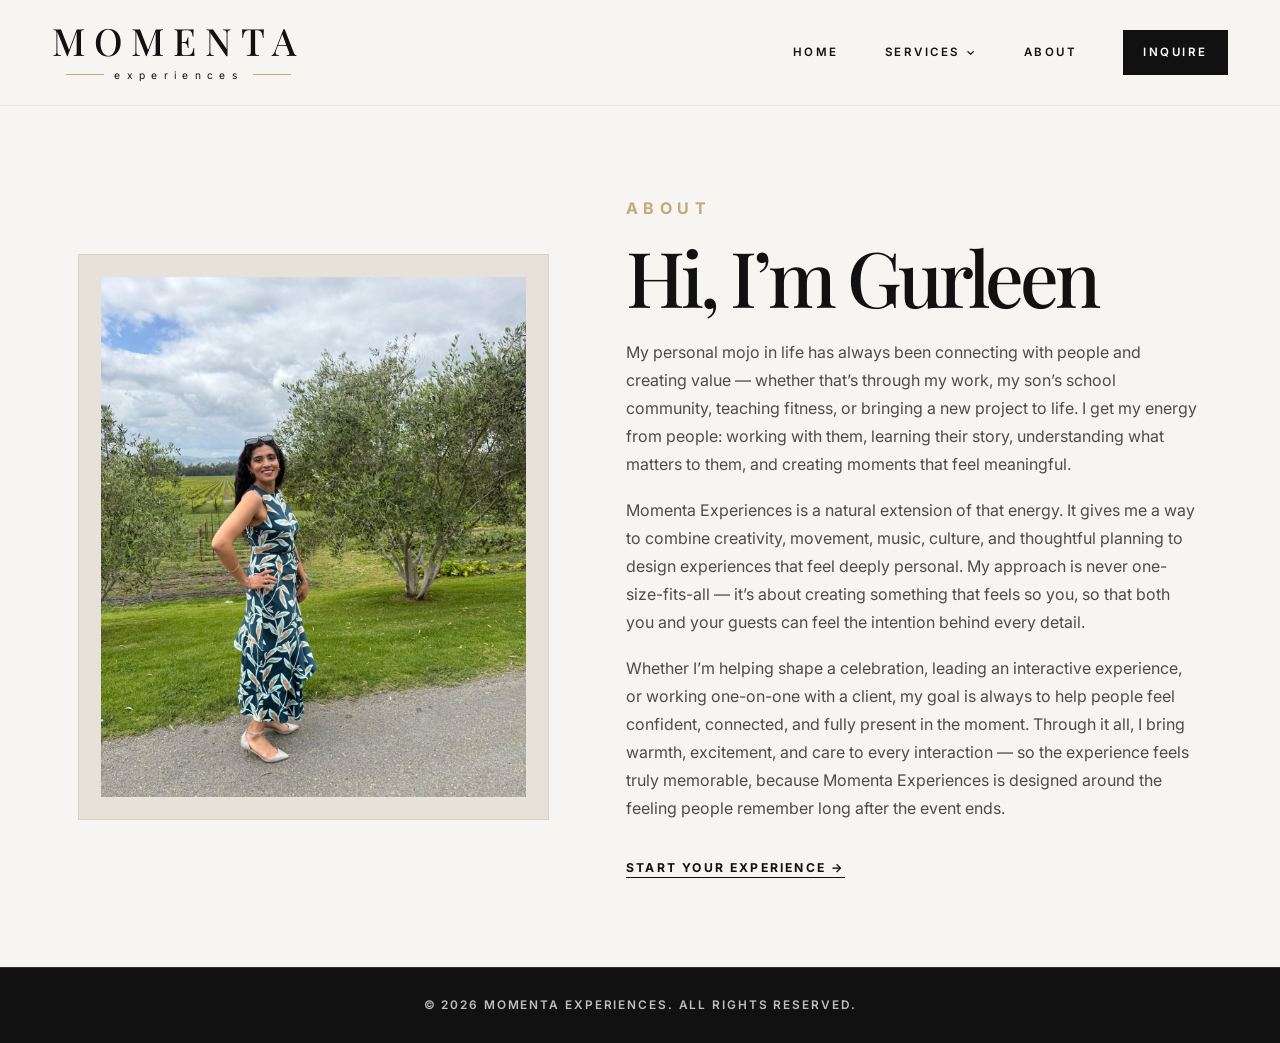
==== commit cf47db47: "Add files via upload updating the content on about me page" ====
--- a/about.html
+++ b/about.html
@@ -55,20 +55,14 @@
         <h1>Hi, I’m Gurleen</h1>
 
         <p>
-          Replace this with a warm introduction about you — the person behind Momenta Experiences.
-          Share what inspired you to create experiences that feel personal, thoughtful, and memorable.
+          My personal mojo in life has always been connecting with people and creating value — whether that’s through my work, my son’s school community, teaching fitness, or bringing a new project to life. I get my energy from people: working with them, learning their story, understanding what matters to them, and creating moments that feel meaningful.
         </p>
 
         <p>
-          This is a good place to describe your style and approach: blending planning, music, movement,
-          cultural moments, guest engagement, and thoughtful details to create events that feel effortless
-          but deeply intentional.
+          Momenta Experiences is a natural extension of that energy. It gives me a way to combine creativity, movement, music, culture, and thoughtful planning to design experiences that feel deeply personal. My approach is never one-size-fits-all — it’s about creating something that feels so you, so that both you and your guests can feel the intention behind every detail.
         </p>
-
         <p>
-          From fitness and wellness sessions to milestone birthdays, weddings, community celebrations,
-          and custom one-on-one experiences, Momenta is designed around the feeling people remember long
-          after the event ends.
+          Whether I’m helping shape a celebration, leading an interactive experience, or working one-on-one with a client, my goal is always to help people feel confident, connected, and fully present in the moment. Through it all, I bring warmth, excitement, and care to every interaction — so the experience feels truly memorable, because Momenta Experiences is designed around the feeling people remember long after the event ends.
         </p>
 
         <a class="text-link" href="inquire.html">Start your experience →</a>
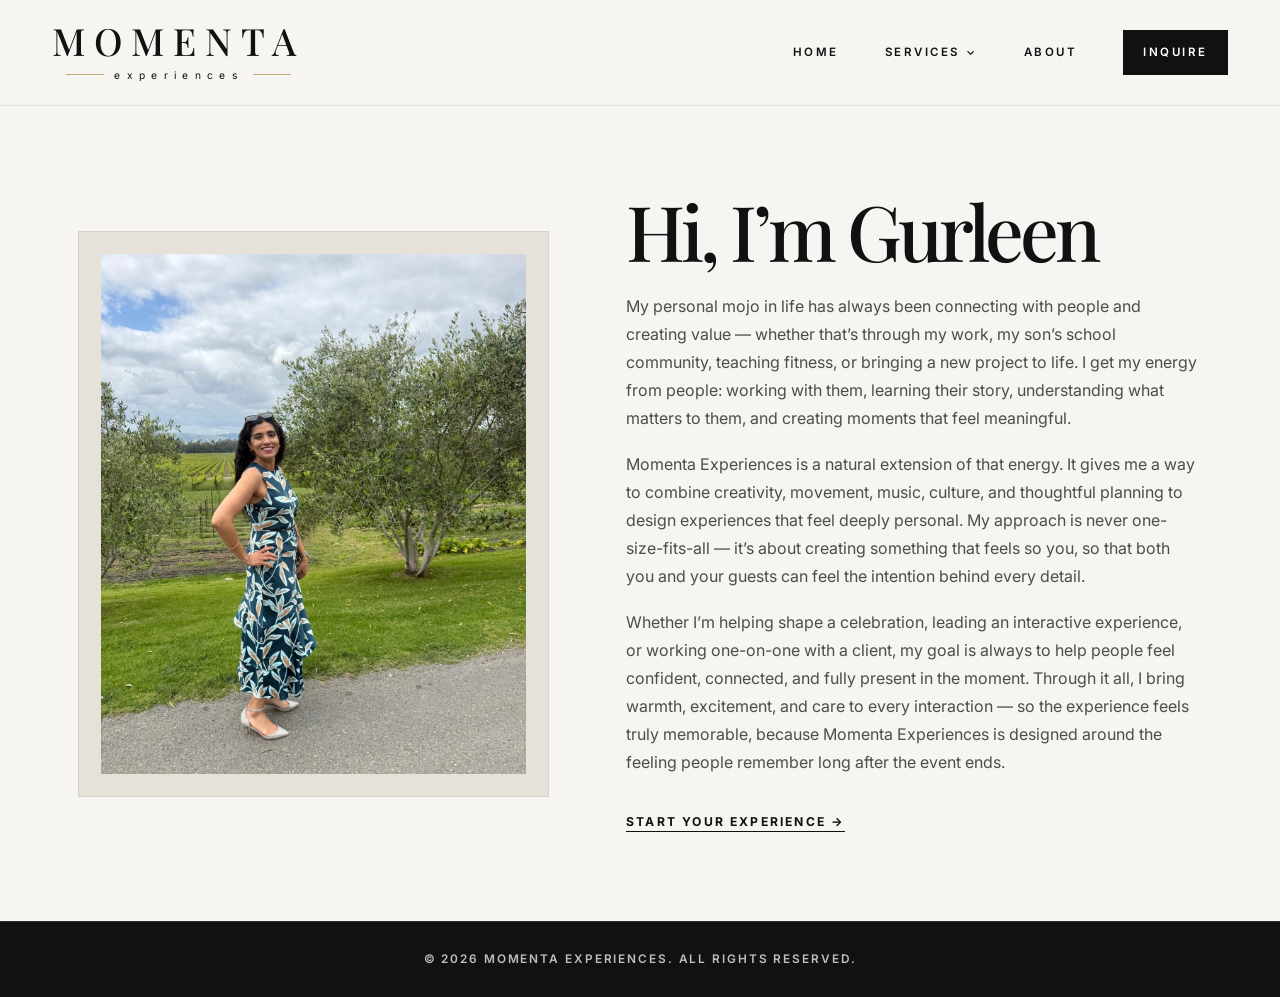
==== commit db6607a6: "Add files via upload removing the about label" ====
--- a/about.html
+++ b/about.html
@@ -51,8 +51,7 @@
       </div>
 
       <div class="simple-about-copy">
-        <p class="eyebrow">About</p>
-        <h1>Hi, I’m Gurleen</h1>
+<h1>Hi, I’m Gurleen</h1>
 
         <p>
           My personal mojo in life has always been connecting with people and creating value — whether that’s through my work, my son’s school community, teaching fitness, or bringing a new project to life. I get my energy from people: working with them, learning their story, understanding what matters to them, and creating moments that feel meaningful.
